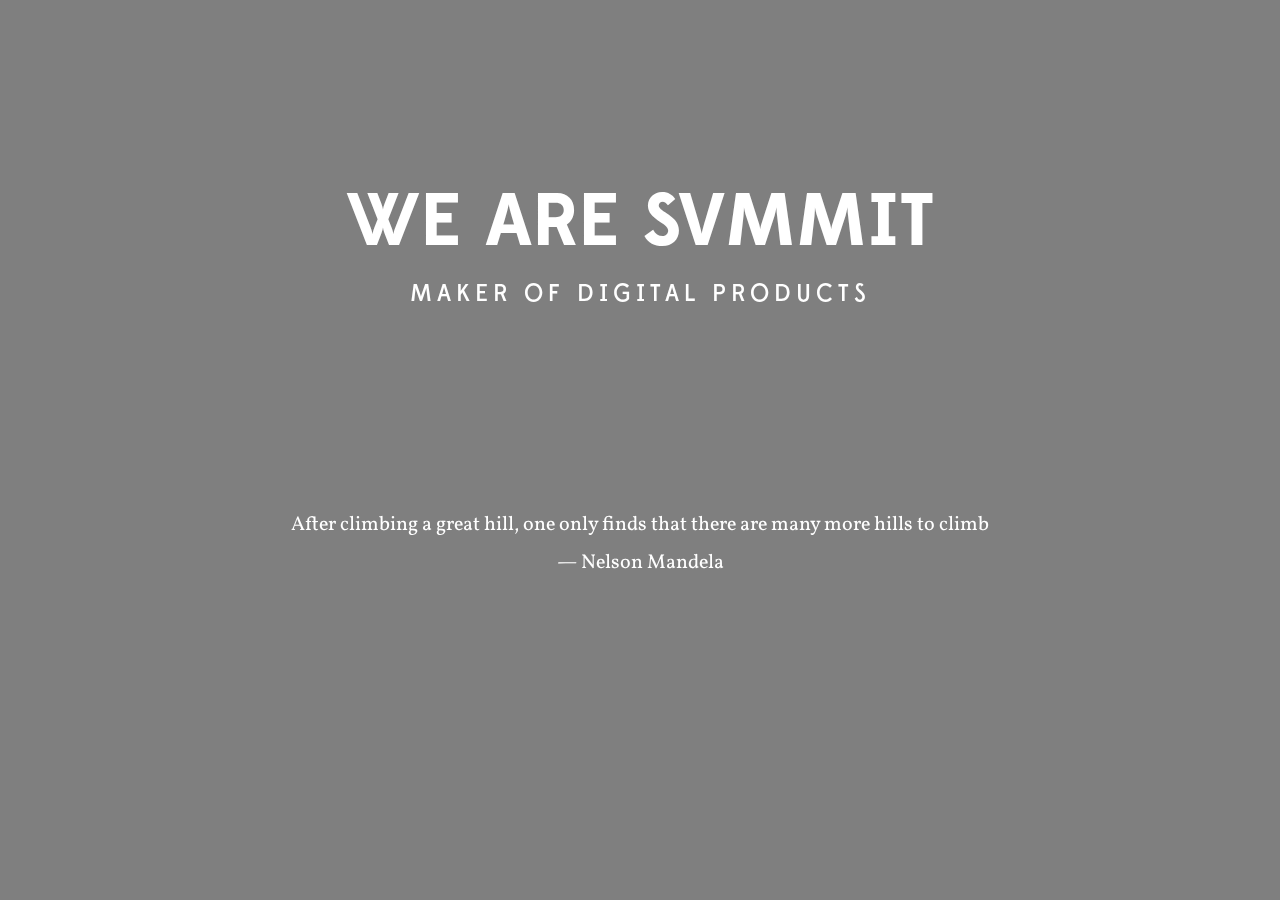
==== index.html @ c83a33ef "commit" ====
<!DOCTYPE html>
<html lang="en">
  <head>
    <meta charset="utf-8">
    <meta http-equiv="X-UA-Compatible" content="IE=edge">
    <meta name="viewport" content="width=device-width, initial-scale=1">
    <title>Bootstrap 101 Template</title>

    <!-- Bootstrap -->
    <link href="css/bootstrap.min.css" rel="stylesheet">
    <link href="css/style.css" rel="stylesheet">
    <link href='http://fonts.googleapis.com/css?family=Vollkorn' rel='stylesheet' type='text/css'>

    <!-- HTML5 Shim and Respond.js IE8 support of HTML5 elements and media queries -->
    <!-- WARNING: Respond.js doesn't work if you view the page via file:// -->
    <!--[if lt IE 9]>
      <script src="https://oss.maxcdn.com/html5shiv/3.7.2/html5shiv.min.js"></script>
      <script src="https://oss.maxcdn.com/respond/1.4.2/respond.min.js"></script>
    <![endif]-->
  </head>
  <body>
      <video autoplay loop poster="polina.jpg" id="bgvid" muted>
      <source src="bg.mp4" type="video/mp4">
      </video>
      <div class="dark"></div>


      <div class="name">
        <div class="container">
          <div class="row">
            <div class="col-lg-12">
              <h1 class="text-center">WE ARE SVMMIT</h1>
              <h3 class="fancy">MAKER OF DIGITAL PRODUCTS</h3>
            </div>
          </div>
        </div>
      </div>

      <div class="quote">
        <div class="container">
          <div class="row">
            <div class="col-lg-12">
              <p class="text-center">After climbing a great hill, one only finds that there are many more hills to climb</p>
              <p class="text-center">&mdash; Nelson Mandela</p>
            </div>
          </div>
        </div>
      </div>

    <!-- jQuery (necessary for Bootstrap's JavaScript plugins) -->
    <script src="https://ajax.googleapis.com/ajax/libs/jquery/1.11.1/jquery.min.js"></script>
    <!-- Include all compiled plugins (below), or include individual files as needed -->
    <script src="js/bootstrap.min.js"></script>
  </body>
</html>
---- css/style.css ----
@font-face {
  font-family: edmond;
  src: url("../fonts/edmond.otf"); }
@font-face {
  font-family: edmondthin;
  src: url("../fonts/edmondthin.otf"); }
video#bgvid {
  position: fixed;
  right: 0;
  bottom: 0;
  min-width: 100%;
  min-height: 100%;
  width: auto;
  height: auto;
  z-index: -100;
  background: url(polina.jpg) no-repeat;
  background-size: cover; }

.dark {
  background-color: rgba(0, 0, 0, 0.5);
  position: fixed;
  right: 0;
  bottom: 0;
  min-width: 100%;
  min-height: 100%;
  width: auto;
  height: auto;
  z-index: -100;
  -webkit-background-size: cover;
  -moz-background-size: cover;
  -o-background-size: cover;
  background-size: cover; }

.name {
  margin-top: 13%; }
  .name h1 {
    font-family: edmond;
    color: white;
    font-size: 75px; }
  .name h3 {
    font-family: edmondthin;
    color: white;
    letter-spacing: 5px; }
  .name a {
    color: white;
    text-decoration: none; }
    .name a:hover {
      opacity: 0.7; }

.quote {
  margin-top: 200px; }
  .quote p {
    font-family: 'Vollkorn', serif;
    color: white;
    font-size: 20px; }

.fancy {
  line-height: 0.5;
  text-align: center; }

.fancy span {
  display: inline-block;
  position: relative; }

.fancy span:before,
.fancy span:after {
  content: "";
  position: absolute;
  height: 5px;
  border-bottom: 1px solid white;
  border-top: 1px solid white;
  top: 0;
  width: 100px; }

.fancy span:before {
  right: 100%;
  margin-right: 15px; }

.fancy span:after {
  left: 100%;
  margin-left: 15px; }
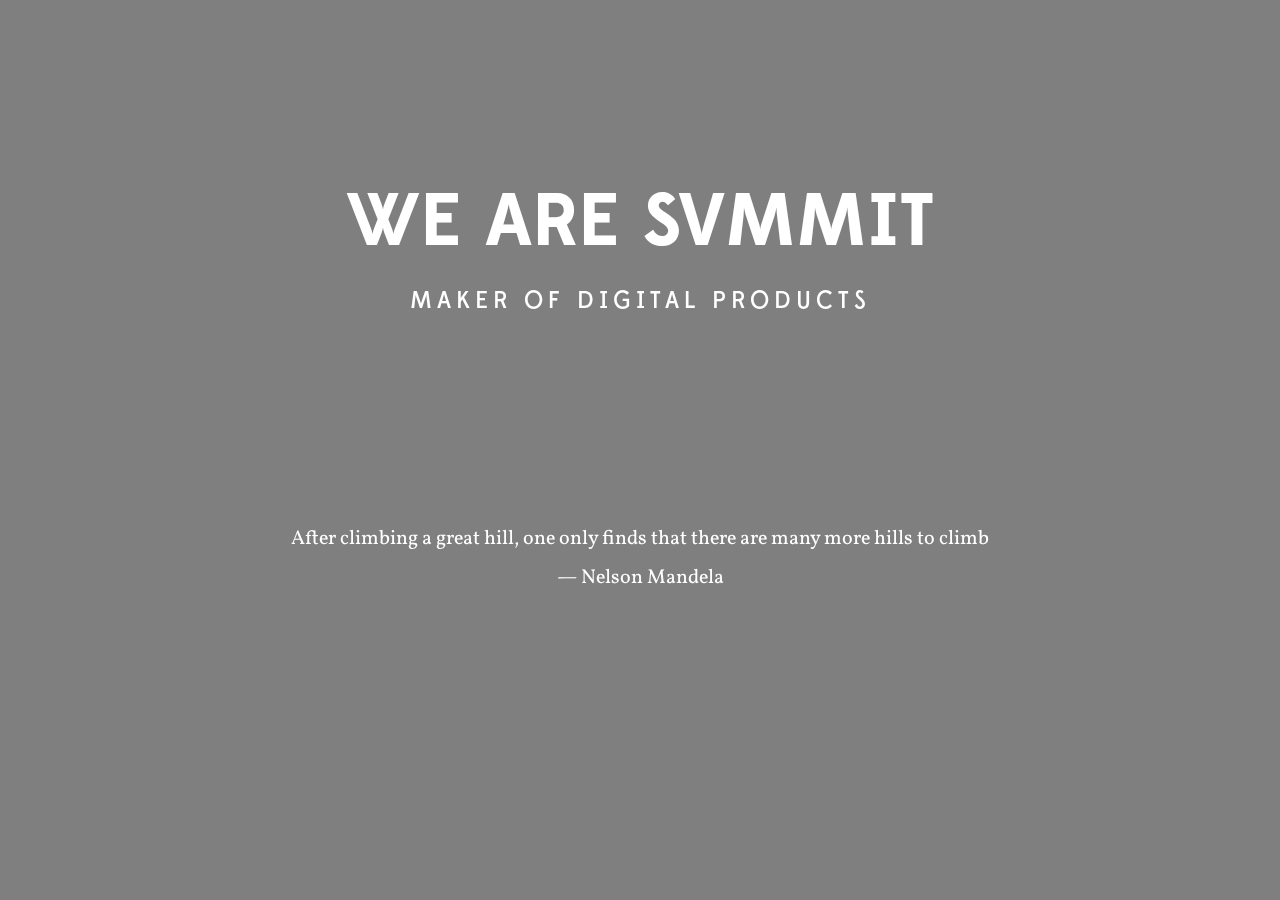
==== commit 081f4199: "cleanup" ====
--- a/index.html
+++ b/index.html
@@ -30,7 +30,7 @@
           <div class="row">
             <div class="col-lg-12">
               <h1 class="text-center">WE ARE SVMMIT</h1>
-              <h3 class="fancy">MAKER OF DIGITAL PRODUCTS</h3>
+              <h3 class="text-center">MAKER OF DIGITAL PRODUCTS</h3>
             </div>
           </div>
         </div>
--- a/css/style.css
+++ b/css/style.css
@@ -53,29 +53,3 @@
     font-family: 'Vollkorn', serif;
     color: white;
     font-size: 20px; }
-
-.fancy {
-  line-height: 0.5;
-  text-align: center; }
-
-.fancy span {
-  display: inline-block;
-  position: relative; }
-
-.fancy span:before,
-.fancy span:after {
-  content: "";
-  position: absolute;
-  height: 5px;
-  border-bottom: 1px solid white;
-  border-top: 1px solid white;
-  top: 0;
-  width: 100px; }
-
-.fancy span:before {
-  right: 100%;
-  margin-right: 15px; }
-
-.fancy span:after {
-  left: 100%;
-  margin-left: 15px; }
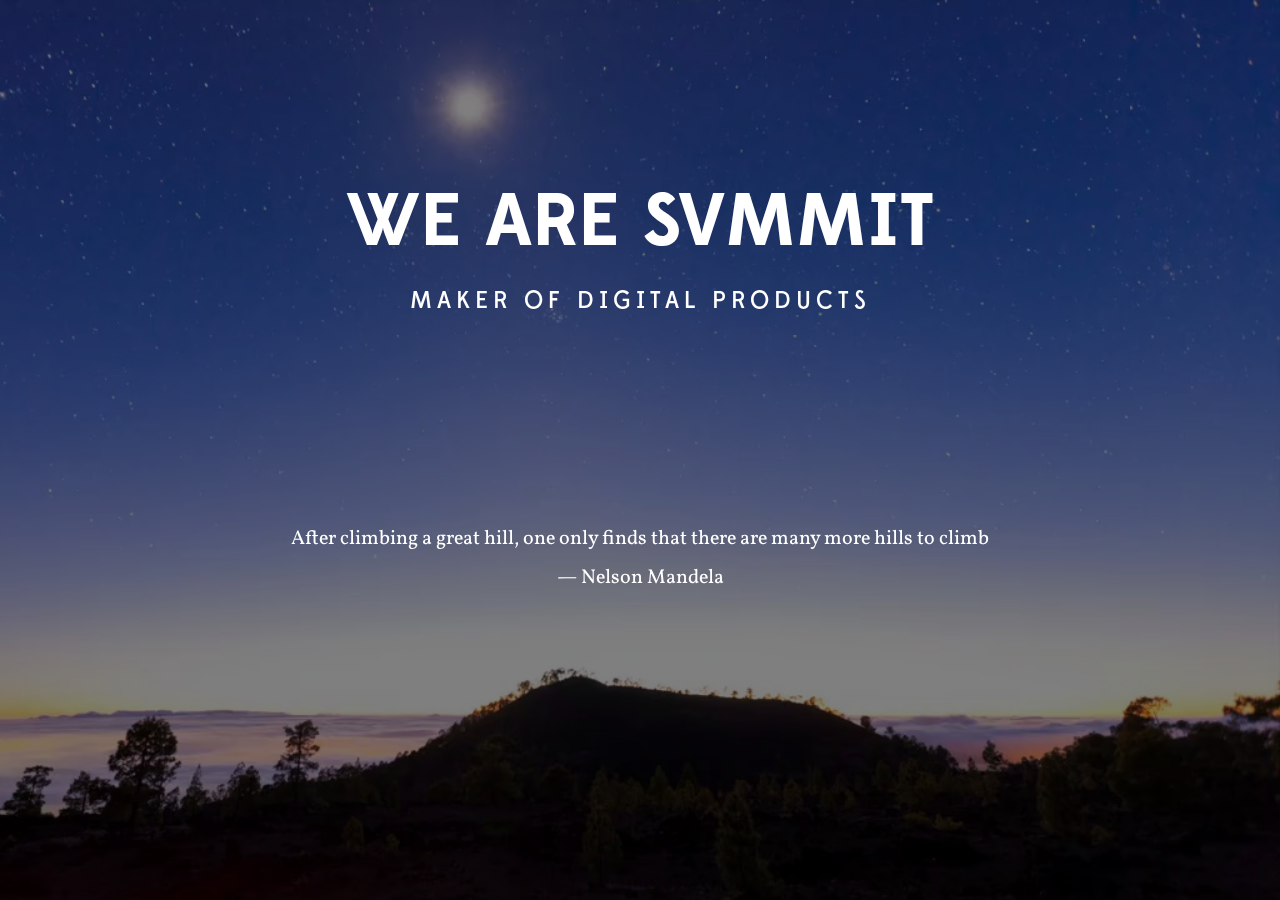
==== commit 5b6c3550: "snapshot" ====
--- a/index.html
+++ b/index.html
@@ -4,7 +4,7 @@
     <meta charset="utf-8">
     <meta http-equiv="X-UA-Compatible" content="IE=edge">
     <meta name="viewport" content="width=device-width, initial-scale=1">
-    <title>Bootstrap 101 Template</title>
+    <title>SVMMIT</title>
 
     <!-- Bootstrap -->
     <link href="css/bootstrap.min.css" rel="stylesheet">
@@ -19,7 +19,7 @@
     <![endif]-->
   </head>
   <body>
-      <video autoplay loop poster="polina.jpg" id="bgvid" muted>
+      <video autoplay loop poster="img/snapshot.jpg" id="bgvid" muted>
       <source src="bg.mp4" type="video/mp4">
       </video>
       <div class="dark"></div>
--- a/css/style.css
+++ b/css/style.css
@@ -13,7 +13,7 @@
   width: auto;
   height: auto;
   z-index: -100;
-  background: url(polina.jpg) no-repeat;
+  background: url("../img/snapshot.jpg") no-repeat;
   background-size: cover; }
 
 .dark {
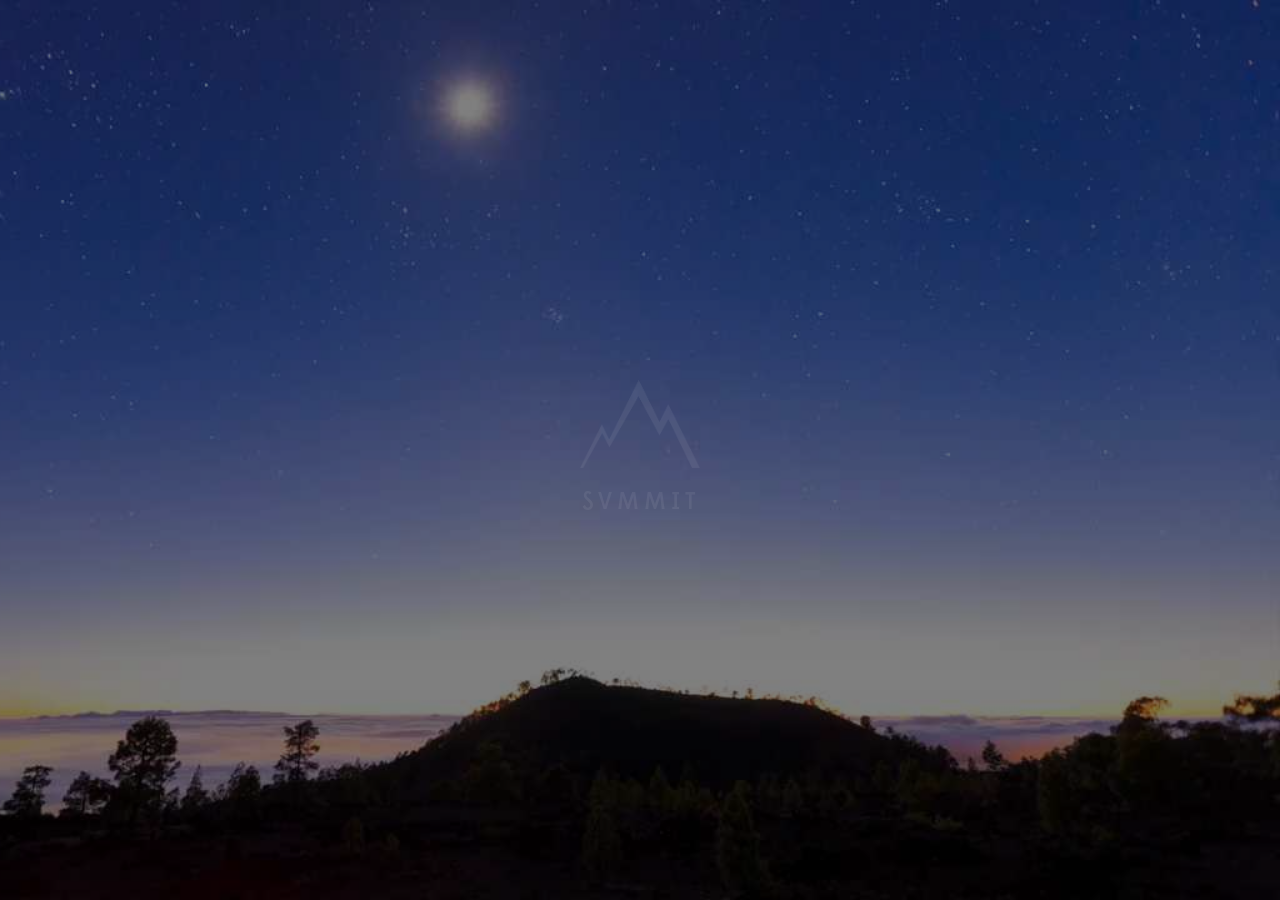
==== commit 2b86b304: "try new opacity logo thing" ====
--- a/index.html
+++ b/index.html
@@ -29,13 +29,19 @@
         <div class="container">
           <div class="row">
             <div class="col-lg-12">
-              <h1 class="text-center">WE ARE SVMMIT</h1>
-              <h3 class="text-center">MAKER OF DIGITAL PRODUCTS</h3>
+              <center>
+                <div class="logo">
+                  <img src="img/svmmit-logo.png" style="width:120px; margin-top:-70px; margin-left:-60px; position:fixed; top:50%; left:50%;" />
+                  <h3 style="margin-left:-58px;margin-top:40px;color:white;font-size:24px;position:fixed; top:50%; left:50%;">SVMMIT</h3>
+                </div>
+              </center>
+              <!-- <h1 class="text-center">WE ARE SVMMIT</h1> -->
+              <!-- <h3 class="text-center">MAKER OF DIGITAL PRODUCTS</h3> -->
             </div>
           </div>
         </div>
       </div>
-
+<!-- 
       <div class="quote">
         <div class="container">
           <div class="row">
@@ -45,7 +51,7 @@
             </div>
           </div>
         </div>
-      </div>
+      </div> -->
 
     <!-- jQuery (necessary for Bootstrap's JavaScript plugins) -->
     <script src="https://ajax.googleapis.com/ajax/libs/jquery/1.11.1/jquery.min.js"></script>
--- a/css/style.css
+++ b/css/style.css
@@ -31,6 +31,24 @@
   -o-background-size: cover;
   background-size: cover; }
 
+.logo {
+  opacity: 0.07;
+  -webkit-transition: opacity 0.3s ease-in-out;
+  -moz-transition: opacity 0.3s ease-in-out;
+  -o-transition: opacity 0.3s ease-in-out;
+  transition: opacity 0.3s ease-in-out;
+}
+
+.logo:hover {
+  opacity:1.0;
+  cursor: pointer;
+  -webkit-transition: opacity 0.5s ease-in-out;
+  -moz-transition: opacity 0.5s ease-in-out;
+  -o-transition: opacity 0.5s ease-in-out;
+  transition: opacity 0.5s ease-in-out;
+}
+
+
 .name {
   margin-top: 13%; }
   .name h1 {
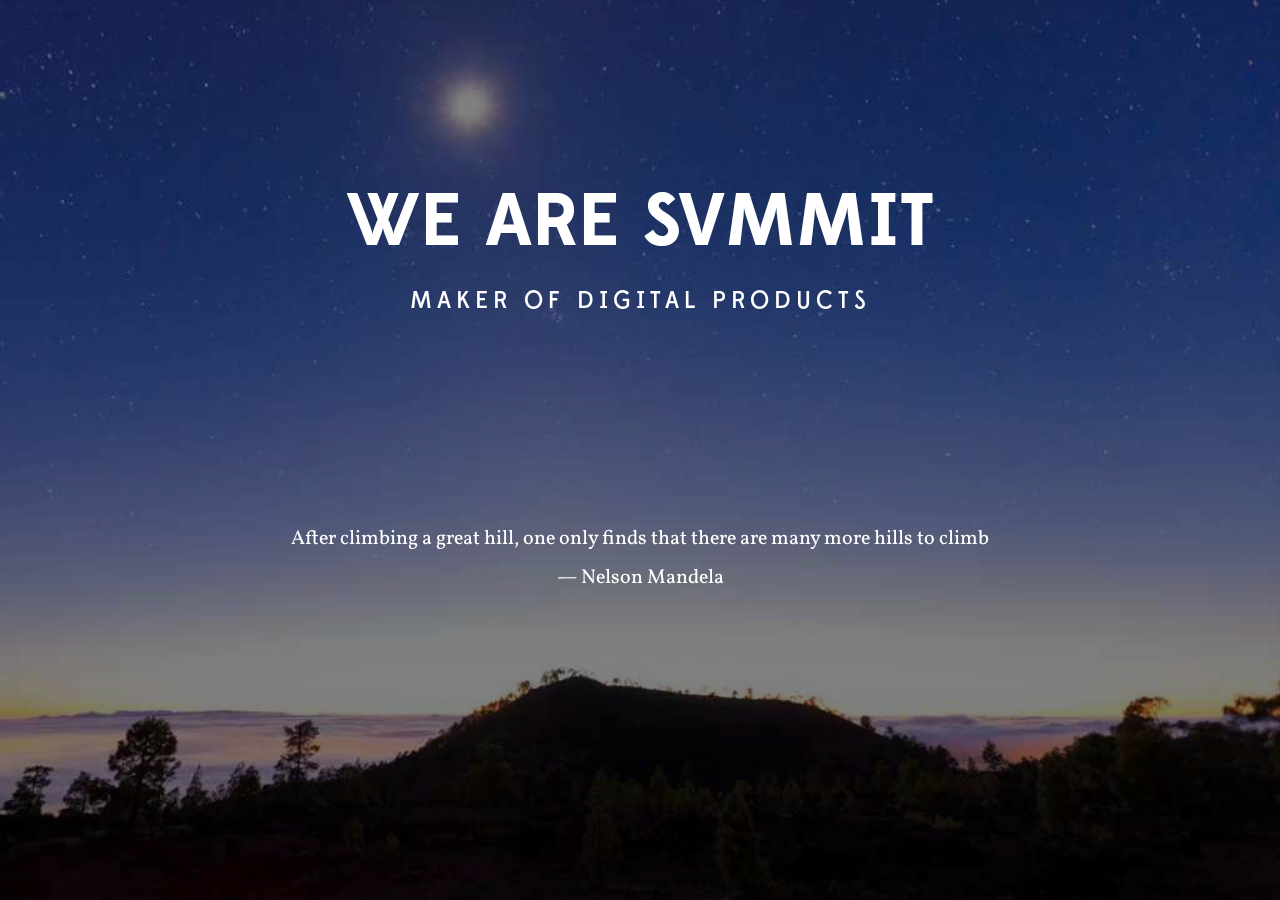
==== commit cc181cfc: "Revert 45bb242..fbe435c" ====
--- a/index.html
+++ b/index.html
@@ -29,19 +29,13 @@
         <div class="container">
           <div class="row">
             <div class="col-lg-12">
-              <center>
-                <div class="logo">
-                  <img src="img/svmmit-logo.png" style="width:120px; margin-top:-70px; margin-left:-60px; position:fixed; top:50%; left:50%;" />
-                  <h3 style="margin-left:-58px;margin-top:40px;color:white;font-size:24px;position:fixed; top:50%; left:50%;">SVMMIT</h3>
-                </div>
-              </center>
-              <!-- <h1 class="text-center">WE ARE SVMMIT</h1> -->
-              <!-- <h3 class="text-center">MAKER OF DIGITAL PRODUCTS</h3> -->
+              <h1 class="text-center">WE ARE SVMMIT</h1>
+              <h3 class="text-center">MAKER OF DIGITAL PRODUCTS</h3>
             </div>
           </div>
         </div>
       </div>
-<!-- 
+
       <div class="quote">
         <div class="container">
           <div class="row">
@@ -51,7 +45,7 @@
             </div>
           </div>
         </div>
-      </div> -->
+      </div>
 
     <!-- jQuery (necessary for Bootstrap's JavaScript plugins) -->
     <script src="https://ajax.googleapis.com/ajax/libs/jquery/1.11.1/jquery.min.js"></script>
--- a/css/style.css
+++ b/css/style.css
@@ -31,24 +31,6 @@
   -o-background-size: cover;
   background-size: cover; }
 
-.logo {
-  opacity: 0.07;
-  -webkit-transition: opacity 0.3s ease-in-out;
-  -moz-transition: opacity 0.3s ease-in-out;
-  -o-transition: opacity 0.3s ease-in-out;
-  transition: opacity 0.3s ease-in-out;
-}
-
-.logo:hover {
-  opacity:1.0;
-  cursor: pointer;
-  -webkit-transition: opacity 0.5s ease-in-out;
-  -moz-transition: opacity 0.5s ease-in-out;
-  -o-transition: opacity 0.5s ease-in-out;
-  transition: opacity 0.5s ease-in-out;
-}
-
-
 .name {
   margin-top: 13%; }
   .name h1 {
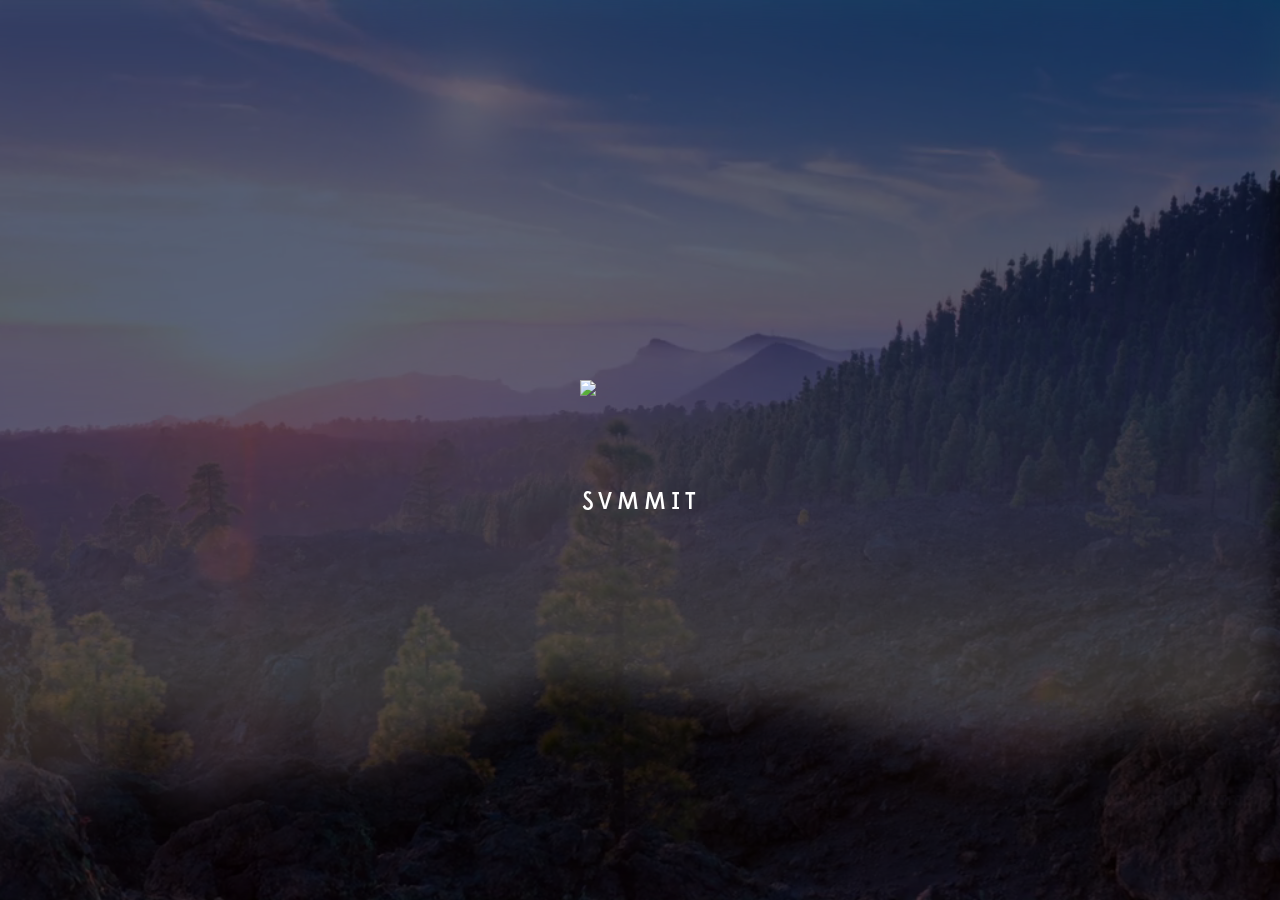
==== commit f1d42bd4: "zuhayeer's version of svmmit splash" ====
--- a/index.html
+++ b/index.html
@@ -19,7 +19,7 @@
     <![endif]-->
   </head>
   <body>
-      <video autoplay loop poster="img/snapshot.jpg" id="bgvid" muted>
+      <video autoplay loop poster="img/snapshot.jpg" id="bgvid" style="-webkit-filter: blur(20px); opacity:0.4;" muted>
       <source src="bg.mp4" type="video/mp4">
       </video>
       <div class="dark"></div>
@@ -29,13 +29,19 @@
         <div class="container">
           <div class="row">
             <div class="col-lg-12">
-              <h1 class="text-center">WE ARE SVMMIT</h1>
-              <h3 class="text-center">MAKER OF DIGITAL PRODUCTS</h3>
+              <center>
+                <div class="logo">
+                  <img src="img/svmmit-logo.png" style="width:120px; margin-top:-70px; margin-left:-60px; position:fixed; top:50%; left:50%;" />
+                  <h3 style="margin-left:-58px;margin-top:40px;color:white;font-size:24px;position:fixed; top:50%; left:50%;">SVMMIT</h3>
+                </div>
+              </center>
+              <!-- <h1 class="text-center">WE ARE SVMMIT</h1> -->
+              <!-- <h3 class="text-center">MAKER OF DIGITAL PRODUCTS</h3> -->
             </div>
           </div>
         </div>
       </div>
-
+<!-- 
       <div class="quote">
         <div class="container">
           <div class="row">
@@ -45,7 +51,7 @@
             </div>
           </div>
         </div>
-      </div>
+      </div> -->
 
     <!-- jQuery (necessary for Bootstrap's JavaScript plugins) -->
     <script src="https://ajax.googleapis.com/ajax/libs/jquery/1.11.1/jquery.min.js"></script>
--- a/css/style.css
+++ b/css/style.css
@@ -4,6 +4,29 @@
 @font-face {
   font-family: edmondthin;
   src: url("../fonts/edmondthin.otf"); }
+@media (max-width: 767px) {
+  body {
+    background: url("../img/mobile.png") no-repeat center center fixed;
+    -webkit-background-size: cover;
+    -moz-background-size: cover;
+    -o-background-size: cover;
+    background-size: cover;
+    width: 100%; }
+
+  .name h1 {
+    font-size: 40px !important; }
+  .name h3 {
+    font-size: 10px !important; }
+
+  .quote p {
+    font-size: 14px !important; } }
+@media (min-width: 767px) {
+  body {
+    background: url("../img/mobile.png") no-repeat center center fixed;
+    -webkit-background-size: cover;
+    -moz-background-size: cover;
+    -o-background-size: cover;
+    background-size: cover; } }
 video#bgvid {
   position: fixed;
   right: 0;
